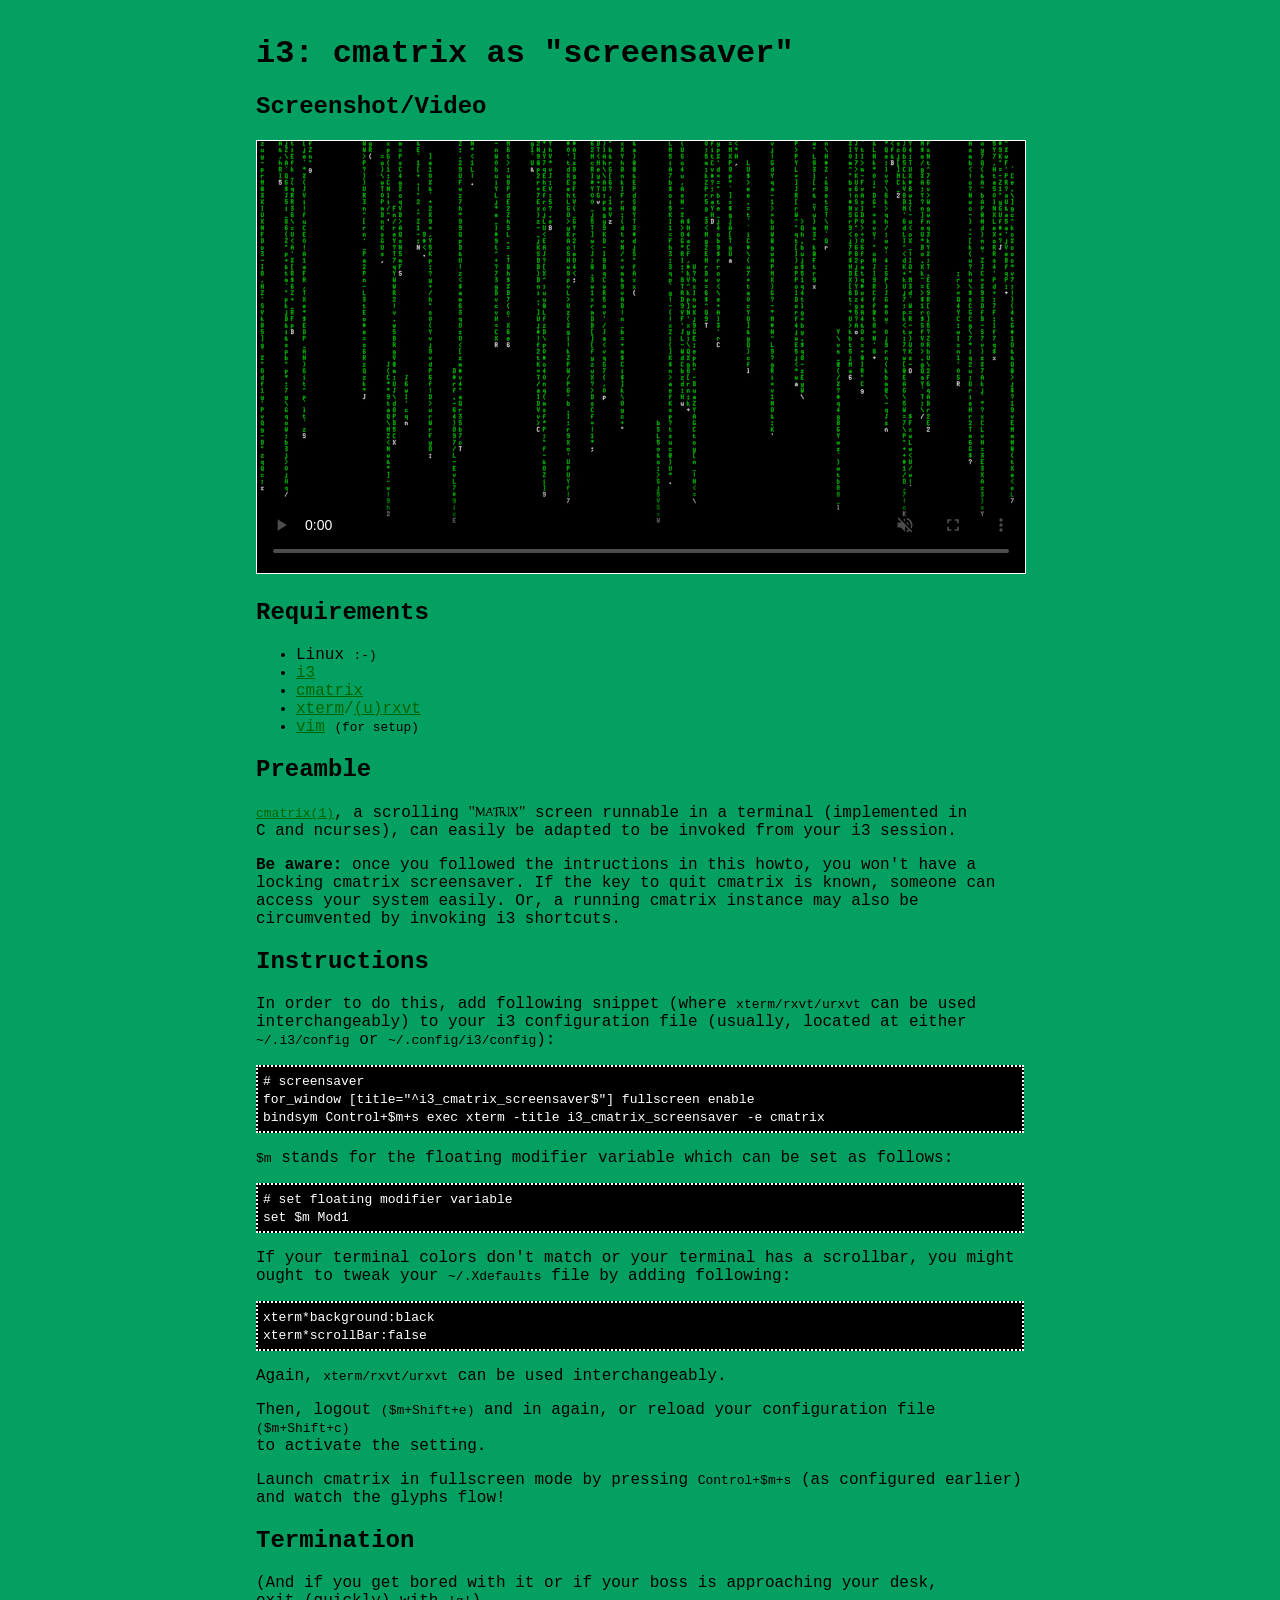
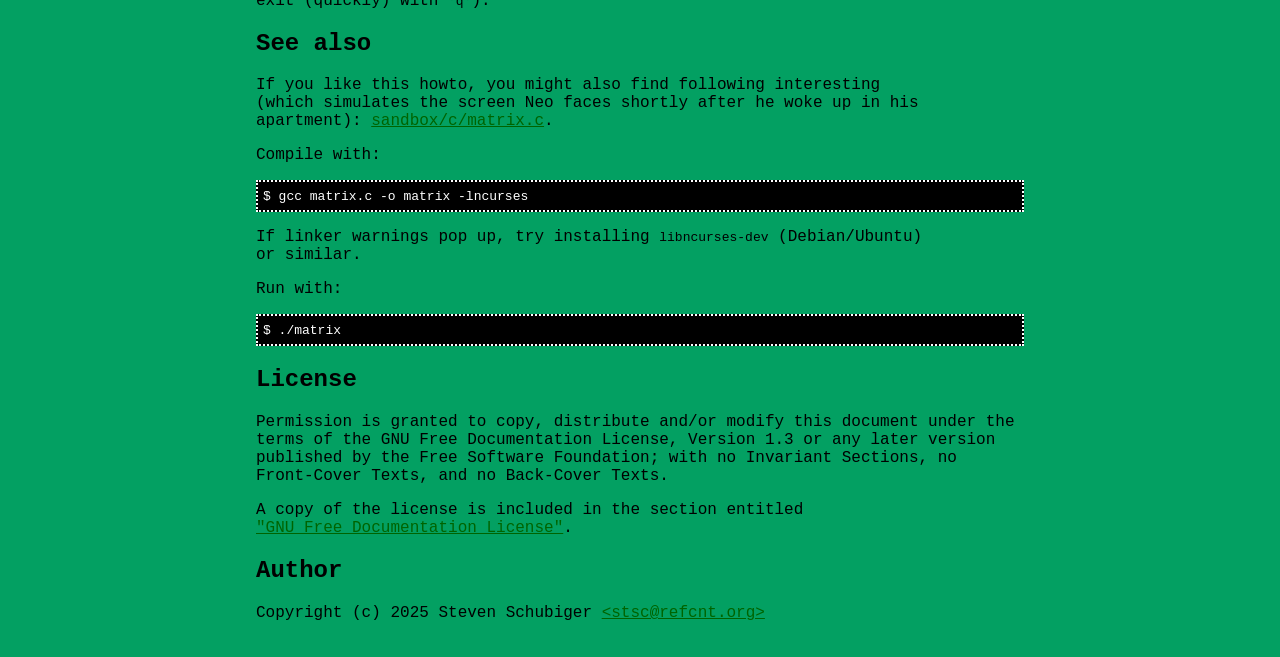
==== howtos/i3-cmatrix-screensaver/i3-cmatrix-screensaver.html @ 8271bba8 "howtos: add i3-cmatrix-screensaver" ====
<!DOCTYPE html>
<html lang="en">
  <head>
    <meta name="author" content="Steven Schubiger">
    <meta http-equiv="content-type" content="text/html; charset=utf-8">
    <link rel="shortcut icon" type="image/x-icon" href="favicon.ico">
    <title>i3: cmatrix as "screensaver"</title>
    <style>
      @font-face { font-family:Matrix;
                   src:url(matrix.ttf);
      }
      body { background-color:#03A062;
             color:black;
             font-family:'Courier New', monospace;
             margin:35px;
      }
      a:link { color:darkgreen; }
      a:hover { color:darkgreen;
                font-weight:bold;
      }
      a:visited { color:darkgreen; }
      .center { margin:auto;
                width:768px;
      }
      .code { background-color:black;
              border-style:dotted;
              border-width:2px;
              color:white;
              padding:5px;
      }
      .border { border-color:white;
                border-style:solid;
                border-width:1px;
      }
    </style>
  </head>
  <body>
    <div class="center">
      <h1>i3: cmatrix as "screensaver"</h1>
      <h2>Screenshot/Video</h2>
      <video width="768" controls muted poster="cmatrix.jpg" preload="auto" class="border">
        <source src="cmatrix.webm" type="video/webm">
        <img src="cmatrix.jpg" alt="cmatrix" class="border">
      </video>
      <h2>Requirements</h2>
      <ul>
        <li>Linux <span style="font-size:80%">:-)</span>
        <li><a href="https://www.mankier.com/1/i3" target="_blank">i3</a>
        <li><a href="https://www.mankier.com/1/cmatrix" target="_blank">cmatrix</a>
        <li><a href="https://www.mankier.com/1/xterm" target="_blank">xterm</a><span style="color:darkgreen">/</span><a href="https://www.mankier.com/1/urxvt" target="_blank">(u)rxvt</a>
        <li><a href="https://www.mankier.com/1/vim" target="_blank">vim</a> <span style="font-size:80%">(for setup)</span>
      </ul>
      <h2>Preamble</h2>
      <p>
        <a href="https://github.com/abishekvashok/cmatrix" target="_blank"><code>cmatrix(1)</code></a>, a scrolling
        <span style="font-family:Matrix">"Matrix"</span> screen runnable in a terminal (implemented in<br>
        C and ncurses), can easily be adapted to be invoked from your i3 session.
      <p>
        <b>Be aware:</b> once you followed the intructions in this howto, you won't have a locking
        cmatrix screensaver. If the key to quit cmatrix is known, someone can access your system easily.
        Or, a running cmatrix instance may also be circumvented by invoking i3 shortcuts.
      <h2>Instructions</h2>
      <p>
        In order to do this, add following snippet (where <code>xterm/rxvt/urxvt</code> can be used<br>
        interchangeably) to your i3 configuration file (usually, located at either<br>
        <code>~/.i3/config</code> or <code>~/.config/i3/config</code>):
      <p>
        <div class="code">
          <code>
            # screensaver<br>
            for_window [title="^i3_cmatrix_screensaver$"] fullscreen enable<br>
            bindsym Control+$m+s exec xterm -title i3_cmatrix_screensaver -e cmatrix<br>
          </code>
        </div>
      <p>
        <code>$m</code> stands for the floating modifier variable which can be set as follows:
      <p>
        <div class="code">
          <code>
            # set floating modifier variable<br>
            set $m Mod1<br>
          </code>
        </div>
      <p>
        If your terminal colors don't match or your terminal has a scrollbar, you might<br>
        ought to tweak your <code>~/.Xdefaults</code> file by adding following:
        <div class="code">
          <code>
            xterm*background:black<br>
            xterm*scrollBar:false<br>
          </code>
        </div>
      <p>
        Again, <code>xterm/rxvt/urxvt</code> can be used interchangeably.
      <p>
        Then, logout <code>($m+Shift+e)</code> and in again, or reload your configuration file <code>($m+Shift+c)</code><br>
        to activate the setting.
      <p>
        Launch cmatrix in fullscreen mode by pressing <code>Control+$m+s</code> (as configured earlier)<br>
        and watch the glyphs flow!
      <h2>Termination</h2>
      <p>
        (And if you get bored with it or if your boss is approaching your desk,<br>
        exit (quickly) with <code>'q'</code>).
      <h2>See also</h2>
      <p>
        If you like this howto, you might also find following interesting<br>
        (which simulates the screen Neo faces shortly after he woke up in his apartment):
        <a href="https://github.com/stsc/sandbox/blob/master/c/matrix.c" target="_blank">sandbox/c/matrix.c</a>.
      <p>
        Compile with:<br>
        <div class="code">
          <code>
            $ gcc matrix.c -o matrix -lncurses
          </code>
        </div>
      <p>
        If linker warnings pop up, try installing <code>libncurses-dev</code> (Debian/Ubuntu)<br>
        or similar.
      <p>
        Run with:<br>
        <div class="code">
          <code>
            $ ./matrix
          </code>
        </div>
      <h2>License</h2>
      <p>
        Permission is granted to copy, distribute and/or modify this document under the terms of the
        GNU Free Documentation License, Version 1.3 or any later version published by the Free
        Software Foundation; with no Invariant Sections, no Front-Cover Texts, and no Back-Cover Texts.
      <p>
        A copy of the license is included in the section entitled<br>
        <a href="LICENSE" target="_blank">"GNU Free Documentation License"</a>.
      <h2>Author</h2>
      <p>
        Copyright (c) 2025 Steven Schubiger <a href="mailto:stsc@refcnt.org_remove">&lt;stsc@refcnt.org&gt;</a>
    </div>
  </body>
</html>
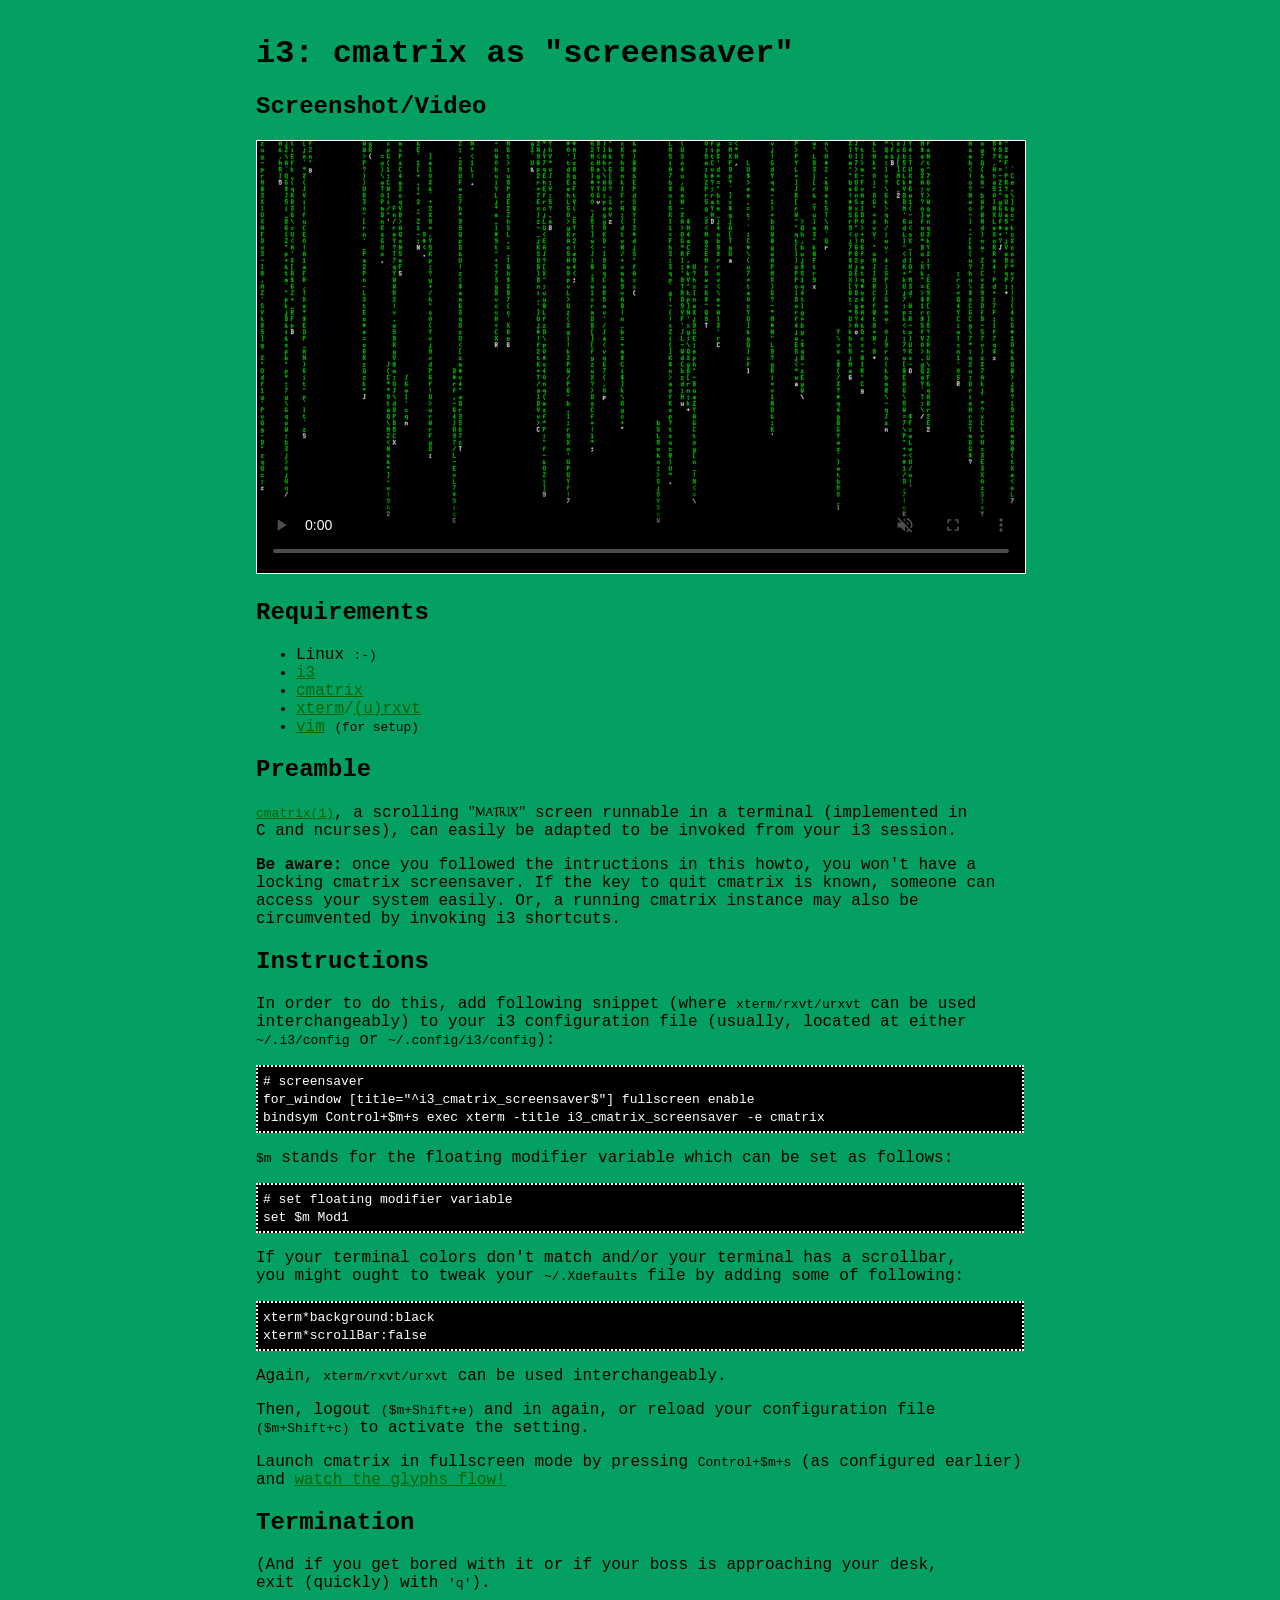
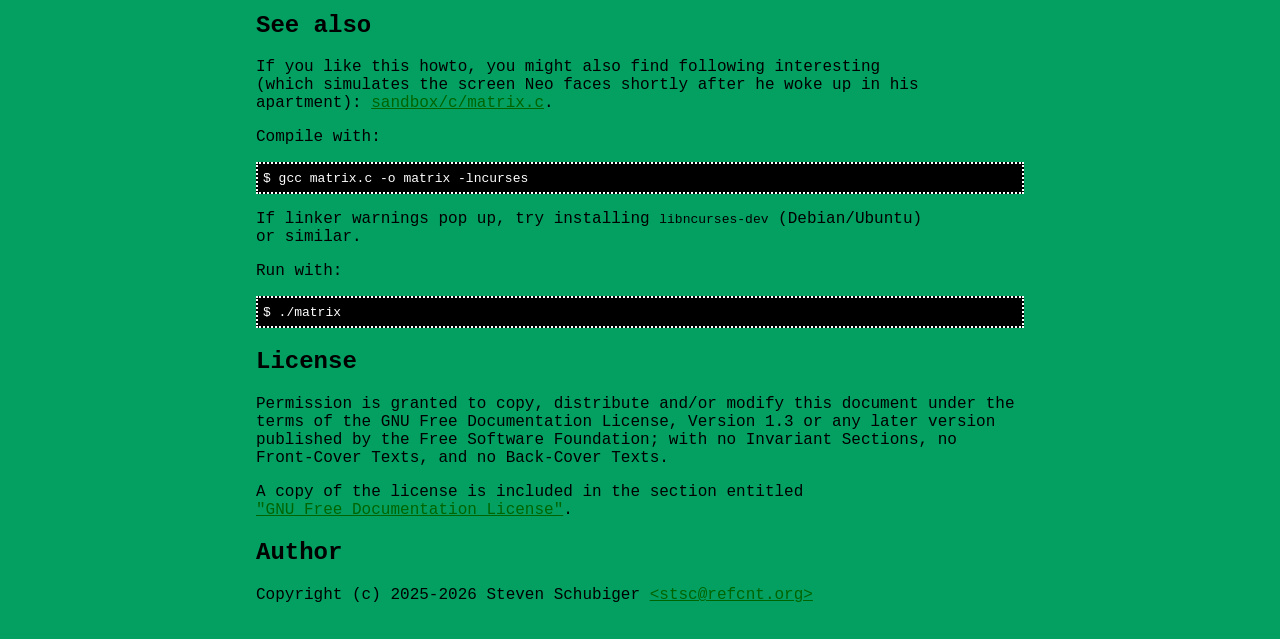
==== commit 6b41e295: "i3-cmatrix-screensaver: minor tweaks" ====
--- a/howtos/i3-cmatrix-screensaver/i3-cmatrix-screensaver.html
+++ b/howtos/i3-cmatrix-screensaver/i3-cmatrix-screensaver.html
@@ -11,7 +11,7 @@
       }
       body { background-color:#03A062;
              color:black;
-             font-family:'Courier New', monospace;
+             font-family:'Liberation Mono', 'DejaVu Sans Mono', Consolas, monospace;
              margin:35px;
       }
       a:link { color:darkgreen; }
@@ -37,6 +37,7 @@
   <body>
     <div class="center">
       <h1>i3: cmatrix as "screensaver"</h1>
+      <span id="media"></span>
       <h2>Screenshot/Video</h2>
       <video width="768" controls muted poster="cmatrix.jpg" preload="auto" class="border">
         <source src="cmatrix.webm" type="video/webm">
@@ -82,8 +83,8 @@
           </code>
         </div>
       <p>
-        If your terminal colors don't match or your terminal has a scrollbar, you might<br>
-        ought to tweak your <code>~/.Xdefaults</code> file by adding following:
+        If your terminal colors don't match and/or your terminal has a scrollbar,<br>
+        you might ought to tweak your <code>~/.Xdefaults</code> file by adding some of following:
         <div class="code">
           <code>
             xterm*background:black<br>
@@ -93,11 +94,11 @@
       <p>
         Again, <code>xterm/rxvt/urxvt</code> can be used interchangeably.
       <p>
-        Then, logout <code>($m+Shift+e)</code> and in again, or reload your configuration file <code>($m+Shift+c)</code><br>
+        Then, logout <code>($m+Shift+e)</code> and in again, or reload your configuration file <code>($m+Shift+c)</code>
         to activate the setting.
       <p>
         Launch cmatrix in fullscreen mode by pressing <code>Control+$m+s</code> (as configured earlier)<br>
-        and watch the glyphs flow!
+        and <a href="#media">watch the glyphs flow!</a>
       <h2>Termination</h2>
       <p>
         (And if you get bored with it or if your boss is approaching your desk,<br>
@@ -134,7 +135,7 @@
         <a href="LICENSE" target="_blank">"GNU Free Documentation License"</a>.
       <h2>Author</h2>
       <p>
-        Copyright (c) 2025 Steven Schubiger <a href="mailto:stsc@refcnt.org_remove">&lt;stsc@refcnt.org&gt;</a>
+        Copyright (c) 2025-2026 Steven Schubiger <a href="mailto:stsc@refcnt.org_remove">&lt;stsc@refcnt.org&gt;</a>
     </div>
   </body>
 </html>
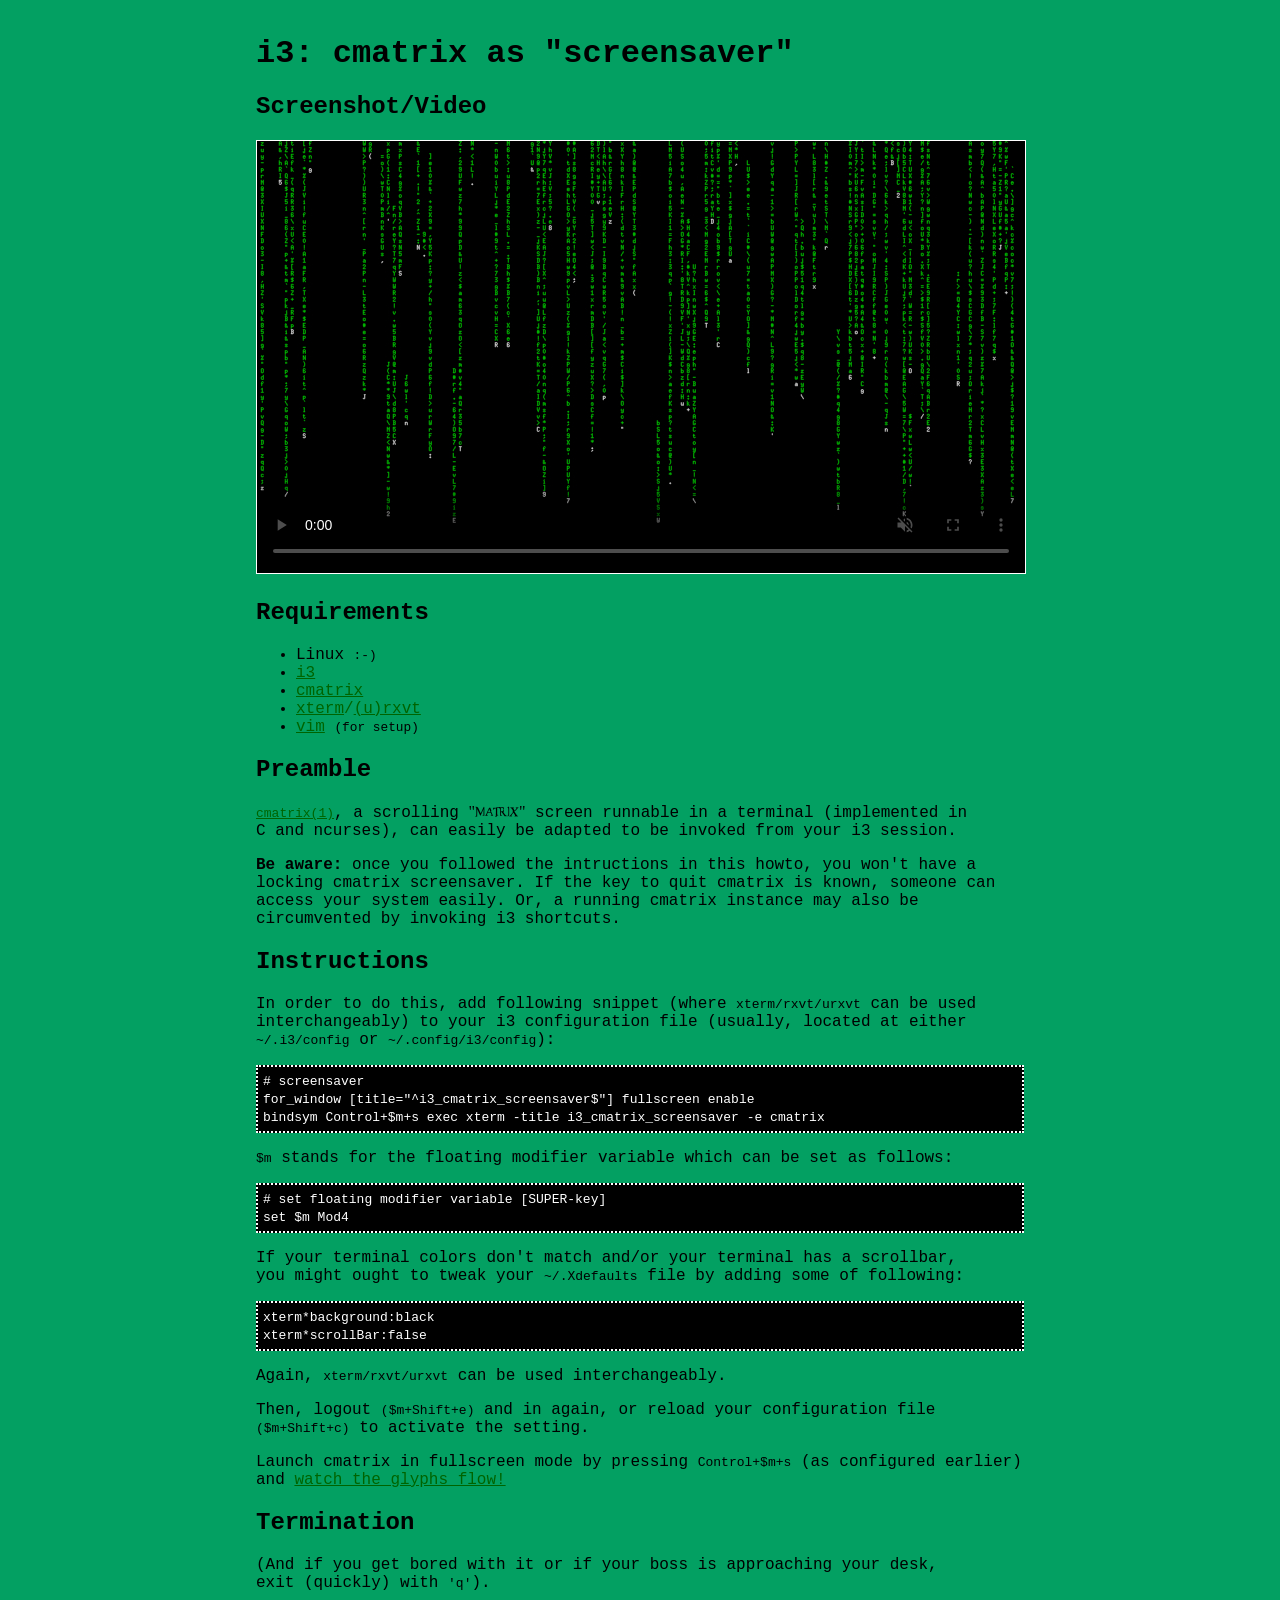
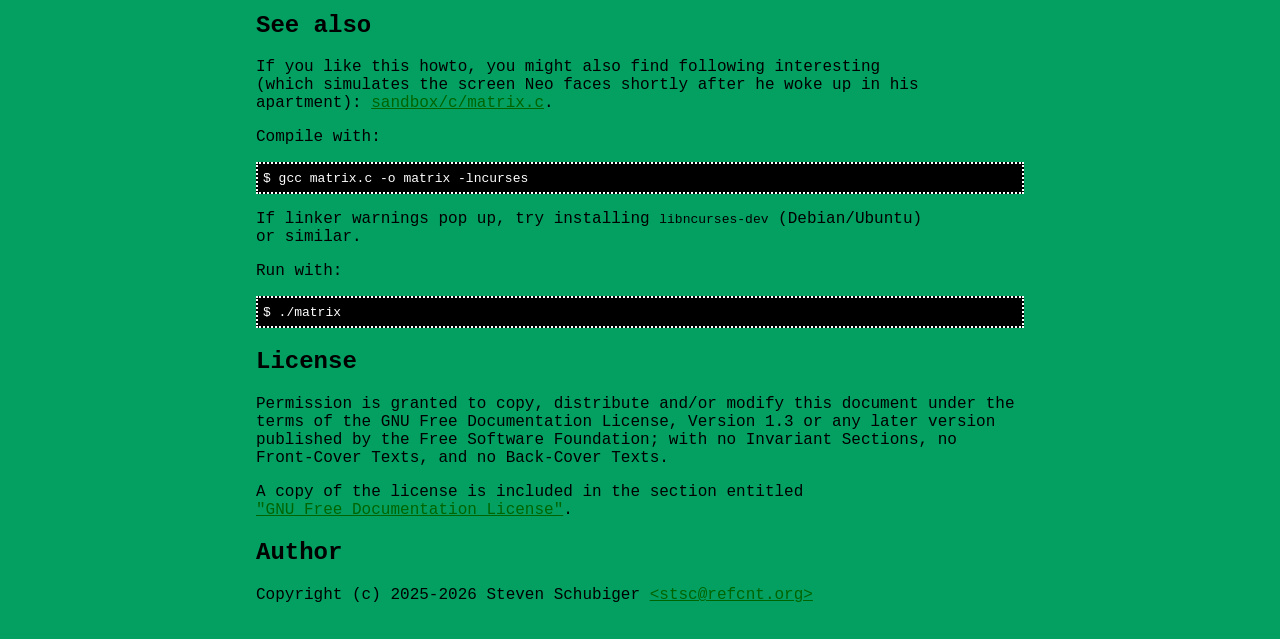
==== commit 28764404: "i3-cmatrix-screensaver: use more common floating modifier key" ====
--- a/howtos/i3-cmatrix-screensaver/i3-cmatrix-screensaver.html
+++ b/howtos/i3-cmatrix-screensaver/i3-cmatrix-screensaver.html
@@ -78,8 +78,8 @@
       <p>
         <div class="code">
           <code>
-            # set floating modifier variable<br>
-            set $m Mod1<br>
+            # set floating modifier variable [SUPER-key]<br>
+            set $m Mod4<br>
           </code>
         </div>
       <p>
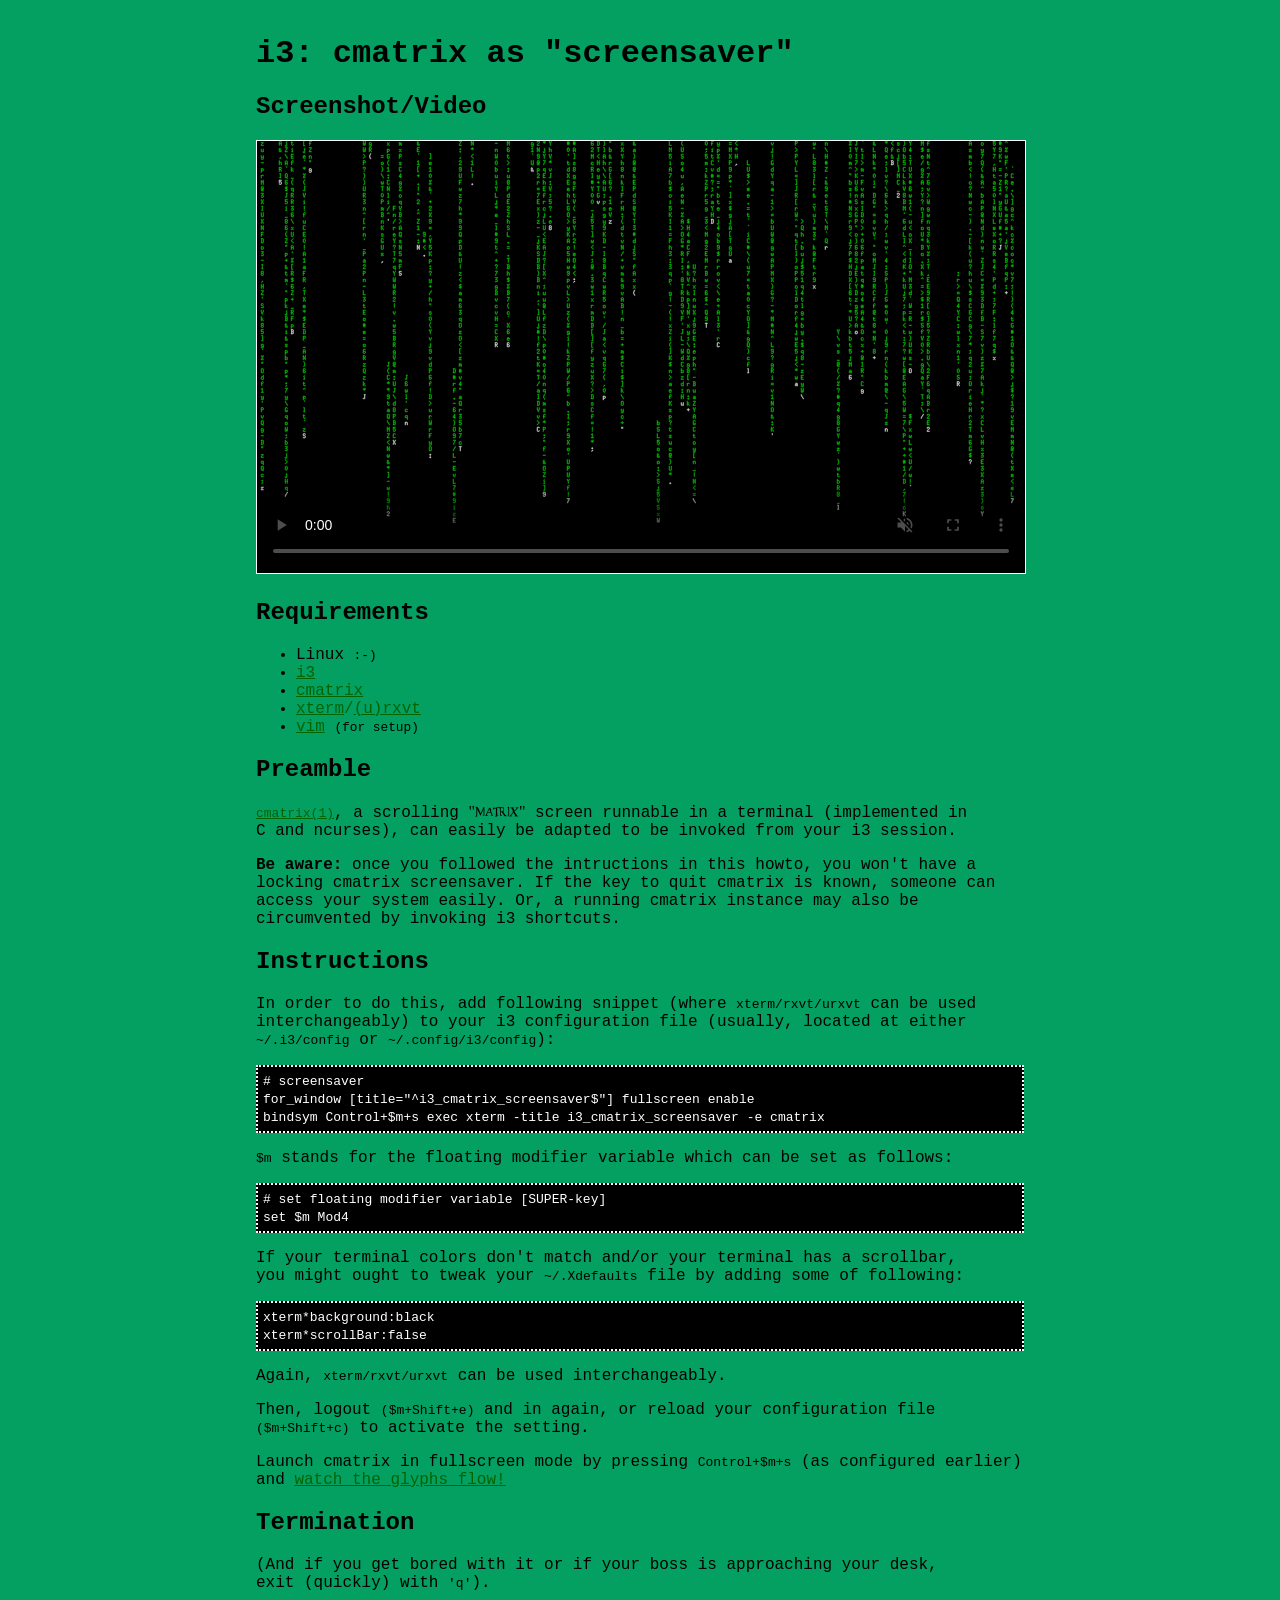
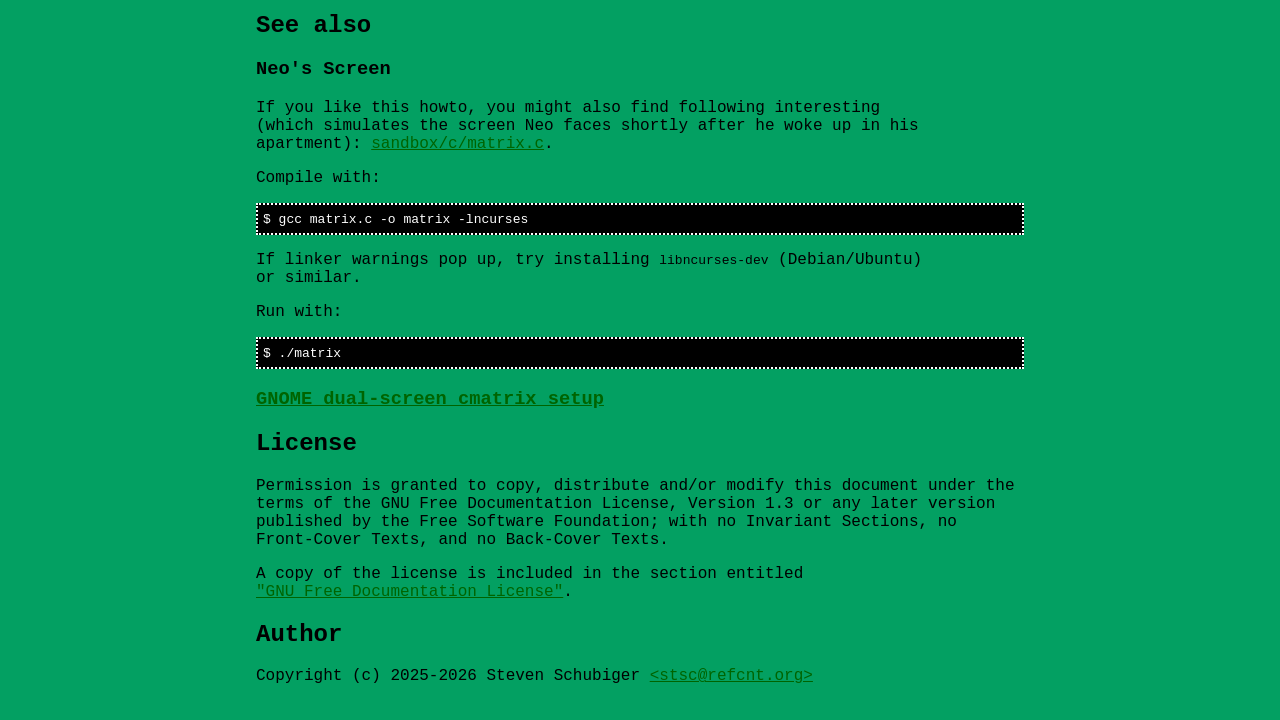
==== commit dd6660a8: "i3-cmatrix-screensaver: link GNOME dual-screen setup" ====
--- a/howtos/i3-cmatrix-screensaver/i3-cmatrix-screensaver.html
+++ b/howtos/i3-cmatrix-screensaver/i3-cmatrix-screensaver.html
@@ -104,6 +104,7 @@
         (And if you get bored with it or if your boss is approaching your desk,<br>
         exit (quickly) with <code>'q'</code>).
       <h2>See also</h2>
+      <h3>Neo's Screen</h3>
       <p>
         If you like this howto, you might also find following interesting<br>
         (which simulates the screen Neo faces shortly after he woke up in his apartment):
@@ -125,6 +126,7 @@
             $ ./matrix
           </code>
         </div>
+      <h3><a href="https://github.com/stsc/sandbox/blob/master/shell/cmatrix.sh" target="_blank">GNOME dual-screen cmatrix setup</a></h3>
       <h2>License</h2>
       <p>
         Permission is granted to copy, distribute and/or modify this document under the terms of the
